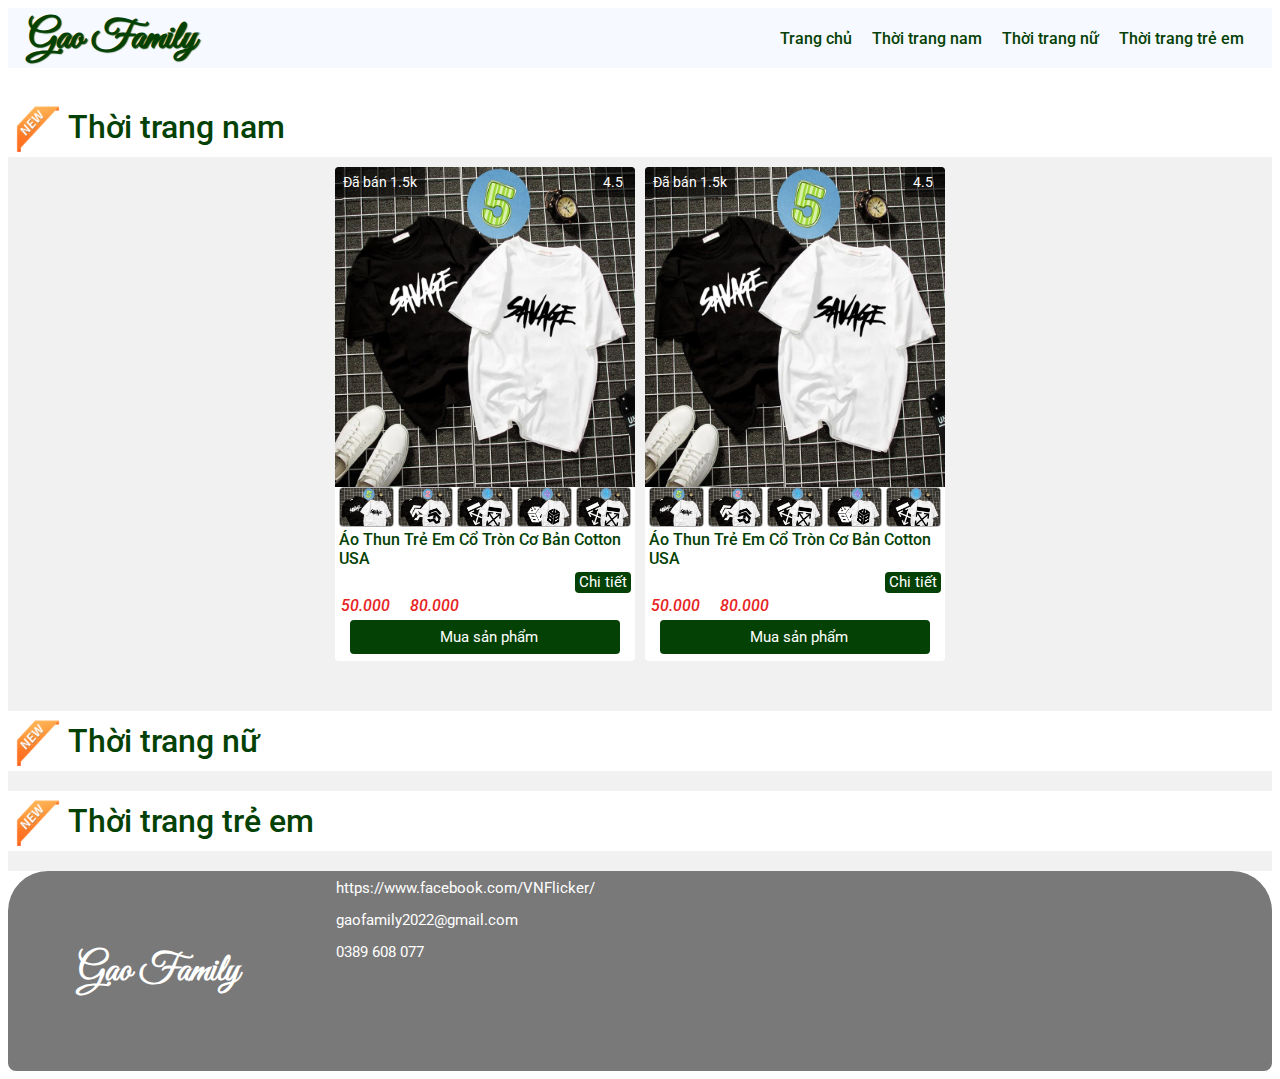
==== View/home.html @ 4e7a8027 "code 14/08/2023" ====
<!DOCTYPE html>
<html lang="en">
  <head>
    <meta charset="UTF-8" />
    <meta name="viewport" content="width=device-width, initial-scale=1.0" />
    <script
      src="https://kit.fontawesome.com/1a0d187c62.js"
      crossorigin="anonymous"
    ></script>
    <link rel="stylesheet" href="../Style/home.css" />
    <link rel="stylesheet" href="../Style/home_mb.css" />
    <link rel="icon" type="image/x-icon" href="../Data/layout/favicon.png" />
    <title>Gạo || Family</title>
  </head>
  <body>
    <!-- header -->
    <header>
      <div class="h-logo">
        <span>Gạo Family</span>
      </div>
      <div class="h-menu">
        <a href="">Trang chủ</a>
        <a href="">Thời trang nam</a>
        <a href="">Thời trang nữ</a>
        <a href="">Thời trang trẻ em</a>
      </div>
      <!-- mobile -->
      <div class="mb-menu" onclick="ShowNAV()">
        <i class="fa-solid fa-bars"></i>
      </div>
    </header>
    <!-- NAV MOBILE -->
    <nav onclick="HideNAV(event)">
      <div class="nav-form">
        <a href="">Trang chủ</a>
        <a href="">Thời trang nam</a>
        <a href="">Thời trang nữ</a>
        <a href="">Thời trang trẻ em</a>
      </div>
    </nav>
    <!-- background -->
    <div class="background">
      <img src="../Data/layout/background.png" alt="" />
    </div>
    <!-- main -->
    <main>
      <!-- title -->
      <div class="main-title">
        <span id="span-title">Thời trang nam</span>
        <img src="../Data/layout/newtag.png" alt="" />
      </div>
      <!-- load 10 sản phẩm mới nhất của nam -->
      <div class="nam-product">
        <!-- sản phẩm -->
        <div class="product">
          <!-- image -->
          <div class="pro-img">
            <img src="../Data/product/20230731174915717/1.jpg" alt="" />
            <div class="note">
              <span>Đã bán 1.5k</span>
              <span>4.5<i class="fa-solid fa-star"></i></span>
            </div>
          </div>
          <!-- list img -->
          <div class="pro-listimg">
            <div class="pro-listimg-img">
              <img
                onclick="ShowIMG(this)"
                src="../Data/product/20230731174915717/1.jpg"
                alt=""
              />
            </div>
            <div class="pro-listimg-img">
              <img
                onclick="ShowIMG(this)"
                src="../Data/product/20230731174915717/2.jpg"
                alt=""
              />
            </div>
            <div class="pro-listimg-img">
              <img
                onclick="ShowIMG(this)"
                src="../Data/product/20230731174915717/3.jpg"
                alt=""
              />
            </div>
            <div class="pro-listimg-img">
              <img
                onclick="ShowIMG(this)"
                src="../Data/product/20230731174915717/4.jpg"
                alt=""
              />
            </div>
            <div class="pro-listimg-img">
              <img
                onclick="ShowIMG(this)"
                src="../Data/product/20230731174915717/5.jpg"
                alt=""
              />
            </div>
          </div>
          <!-- thongtin -->
          <div class="pro-tensp">
            <span>Áo Thun Trẻ Em Cổ Tròn Cơ Bản Cotton USA</span>
          </div>
          <!-- Chi tiet -->
          <div class="pro-chitiet">
            <span>Chi tiết</span>
          </div>
          <!-- Gia san pham -->
          <div class="pro-gia">
            <span>50.000</span>
            <i class="fa-solid fa-dong-sign"></i>
            <i class="fa-solid fa-arrow-right"></i>
            <span>80.000</span>
            <i class="fa-solid fa-dong-sign"></i>
          </div>
          <!-- Button Mua -->
          <div class="pro-mua">
            <button>
              <i class="fa-solid fa-cart-shopping"></i><span>Mua sản phẩm</span>
            </button>
          </div>
        </div>
        <div class="product">
          <!-- image -->
          <div class="pro-img">
            <img src="../Data/product/20230731174915717/1.jpg" alt="" />
            <div class="note">
              <span>Đã bán 1.5k</span>
              <span>4.5<i class="fa-solid fa-star"></i></span>
            </div>
          </div>
          <!-- list img -->
          <div class="pro-listimg">
            <div class="pro-listimg-img">
              <img
                onclick="ShowIMG(this)"
                src="../Data/product/20230731174915717/1.jpg"
                alt=""
              />
            </div>
            <div class="pro-listimg-img">
              <img
                onclick="ShowIMG(this)"
                src="../Data/product/20230731174915717/2.jpg"
                alt=""
              />
            </div>
            <div class="pro-listimg-img">
              <img
                onclick="ShowIMG(this)"
                src="../Data/product/20230731174915717/3.jpg"
                alt=""
              />
            </div>
            <div class="pro-listimg-img">
              <img
                onclick="ShowIMG(this)"
                src="../Data/product/20230731174915717/4.jpg"
                alt=""
              />
            </div>
            <div class="pro-listimg-img">
              <img
                onclick="ShowIMG(this)"
                src="../Data/product/20230731174915717/5.jpg"
                alt=""
              />
            </div>
          </div>
          <!-- thongtin -->
          <div class="pro-tensp">
            <span>Áo Thun Trẻ Em Cổ Tròn Cơ Bản Cotton USA</span>
          </div>
          <!-- Chi tiet -->
          <div class="pro-chitiet">
            <span>Chi tiết</span>
          </div>
          <!-- Gia san pham -->
          <div class="pro-gia">
            <span>50.000</span>
            <i class="fa-solid fa-dong-sign"></i>
            <i class="fa-solid fa-arrow-right"></i>
            <span>80.000</span>
            <i class="fa-solid fa-dong-sign"></i>
          </div>
          <!-- Button Mua -->
          <div class="pro-mua">
            <button>
              <i class="fa-solid fa-cart-shopping"></i><span>Mua sản phẩm</span>
            </button>
          </div>
        </div>
      </div>
      <!-- title -->
      <div class="main-title">
        <span id="span-title">Thời trang nữ</span>
        <img src="../Data/layout/newtag.png" alt="" />
      </div>
      <!-- load 10 sản phẩm mới nhất của nữ -->
      <div class="nu-product"></div>
      <!-- title -->
      <div class="main-title">
        <span id="span-title">Thời trang trẻ em</span>
        <img src="../Data/layout/newtag.png" alt="" />
      </div>
      <!-- load 10 sản phẩm mới nhất của trẻ em -->
      <div class="treem-product"></div>
      <!-- footer -->
      <footer>
        <div class="ft-col">
          <span>Gạo Family</span>
        </div>
        <div class="ft-col">
          <div class="ft-row">
            <i class="fa-brands fa-facebook"></i>
            <span>https://www.facebook.com/VNFlicker/</span>
          </div>
          <div class="ft-row">
            <i class="fa-solid fa-envelope"></i>
            <span>gaofamily2022@gmail.com</span>
          </div>
          <div class="ft-row">
            <i class="fa-solid fa-phone"></i>
            <span>0389 608 077</span>
          </div>
        </div>
      </footer>
    </main>

    <script src="../Script/home.js"></script>
  </body>
</html>
---- Style/home.css ----
@import url("https://fonts.googleapis.com/css2?family=Great+Vibes&family=Roboto:ital,wght@0,400;0,500;1,700&display=swap");

/* font-family: 'Great Vibes', cursive;
  font-family: 'Roboto', sans-serif; */
:root {
  --cl-header: rgb(246, 249, 255);
  --cl-text: rgb(4, 65, 4);
  --cl-giasp: rgb(231, 35, 35);
  --cl-footer: rgb(121, 121, 121);
}

* {
  margin: 0;
  padding: 0;
  box-sizing: border-box;
  font-family: "Roboto", sans-serif;
  font-size: 16px;
  color: var(--cl-text);
}

body {
  margin: 8px;
}
/* width */
::-webkit-scrollbar {
  width: 4px;
}

/* Track */
::-webkit-scrollbar-track {
  background: #f1f1f1;
}

/* Handle */
::-webkit-scrollbar-thumb {
  background: #888;
  border-radius: 4px;
}

/* Handle on hover */
::-webkit-scrollbar-thumb:hover {
  background: #555;
}
/* header */
header {
  width: 100%;
  height: 60px;
  background-color: var(--cl-header);
  padding: 0px 20px;
  display: flex;
  align-items: center;
  justify-content: space-between;
  transition: 0.2s ease;
  position: sticky;
  top: 0;
  left: 0;
  user-select: none;
  z-index: 999;
}
header .h-logo {
  cursor: pointer;
}

header .h-logo span {
  font-family: "Great Vibes", cursive;
  font-size: 40px;
  font-weight: bold;
  text-shadow: 1px 1px 1px var(--cl-text);
}
header .h-menu a {
  text-decoration: none;
  padding: 8px;
  position: relative;
  font-weight: 500;
}

header .h-menu a::before {
  content: "";
  position: absolute;
  left: 0;
  bottom: 0;
  width: 0;
  height: 4px;
  border-radius: 2px;
  background-color: var(--cl-text);
  transition: 0.2s linear;
}

header .h-menu a:hover::before {
  width: 100%;
}

header .mb-menu {
  display: none;
  border-radius: 4px;
  cursor: pointer;
}

header .mb-menu i {
  font-size: 24px;
  padding: 4px 8px;
}
/* NAV MOBILE */
nav {
  width: 100%;
  height: 100vh;
  position: fixed;
  top: 0;
  left: 0;
  background-color: rgba(0, 0, 0, 0.8);
  display: none;
  align-items: center;
  justify-content: center;
  z-index: 1000;
}
nav .nav-form {
  width: 80%;
  background-color: white;
  padding: 14px;
  border-radius: 8px;
}
nav .nav-form a {
  display: flex;
  align-items: center;
  justify-content: center;
  height: 40px;
  border-radius: 4px;
  text-decoration: none;
  user-select: none;
}
nav .nav-form a:hover {
  font-weight: 500;
  background-color: rgb(255, 234, 220);
}
/* background */
.background {
  width: 100%;
}
.background img {
  width: 100%;
}

/* main */
main {
  width: 100%;
  margin-top: 10px;
}

main .main-title {
  width: 100%;
  height: 60px;
  display: flex;
  align-items: center;
  justify-content: left;
  user-select: none;
  position: relative;
}
main .main-title span {
  font-size: 32px;
  font-weight: 500;
  margin-left: 60px;
}
main .main-title img {
  width: 60px;
  height: 60px;
  position: absolute;
  top: 0;
  left: 0;
}
main .nam-product,
main .nu-product,
main .treem-product {
  width: 100%;
  display: flex;
  flex-wrap: wrap;
  justify-content: center;
  gap: 10px;
  padding: 10px;
  background-color: rgb(241, 241, 241);
}

.product {
  width: 300px !important;
  height: 494px;
  background-color: white;
  border-radius: 4px;
  margin-bottom: 40px;
  transition: all linear 0.2s;
  user-select: none;
  overflow: hidden;
}

.product:hover .pro-img img {
  transform: scale(1.1);
}

.product .pro-img {
  width: 100%;
  height: 320px;
  overflow: hidden;
  position: relative;

}

.product .pro-img .note {
  position: absolute;
  top: 0;
  left: 0;
  width: 100%;
  height: 30px;
  display: flex;
  justify-content: space-between;
}

.product .pro-img .note span {
  display: inline-flex;
  align-items: center;
  height: 30px;
  background-color: rgba(0, 0, 0, 0.6);
  padding: 0px 8px;
  border-radius: 2px;
  color: white;
  font-size: 14px;
}

.product .pro-img .note span i {
  color: yellow;
  font-size: 12px;
  margin-left: 4px;
}

.product .pro-img img {
  width: 100%;
  height: 320px;
  transition: all linear 0.2s;
}

.product .pro-listimg {
  width: 100%;
  height: 40px;
  display: grid;
  grid-template-columns: repeat(5, 1fr);
  gap: 4px;
  padding: 0px 4px;
  overflow: hidden;
}

.product .pro-listimg .pro-listimg-img {
  width: 100%;
  height: 40px;
  border-radius: 4px;
  border: solid 1px rgb(180, 180, 180);
  overflow: hidden;
}

.product .pro-listimg img {
  width: 100%;
  transition: all linear 0.2s;
  cursor: pointer;
}

.product .pro-listimg img:hover {
  transform: scale(1.2);
}

.product .pro-tensp {
  width: 100%;
  height: 44px;
  display: flex;
  align-items: center;
  padding: 0 4px;
  overflow: hidden;
}

.product .pro-tensp span {
  font-size: 16px;
  font-weight: 500;
}

.product .pro-chitiet {
  display: flex;
  align-items: center;
  justify-content: right;
  width: 100%;
  height: 22px;
  padding: 0px 4px;
}
.product .pro-chitiet span {
  display: inline;
  font-size: 14.5px;
  font-weight: unset;
  background-color: var(--cl-text);
  padding: 2px 4px;
  border-radius: 4px;
  color: white;
  transition: 0.2s ease;
  cursor: pointer;
}
.product .pro-chitiet span:hover {
  background-color: rgb(44, 126, 44);
}
.product .pro-gia {
  width: 100%;
  height: 24px;
  display: flex;
  align-items: center;
  padding-left: 4px;
}

.product .pro-gia span {
  display: inline;
  font-weight: 500;
  font-style: italic;
  color: var(--cl-giasp);
  padding: 0px 2px;
}

.product .pro-gia i {
  color: var(--cl-giasp);
  padding-right: 8px;
  font-style: italic;
}
.product .pro-mua {
  width: 100%;
  height: 40px;
  display: flex;
  align-items: center;
  justify-content: center;
}
.product .pro-mua button {
  width: 90%;
  height: 34px;
  background-color: var(--cl-text);
  border: none;
  outline: none;
  display: flex;
  align-items: center;
  justify-content: center;
  border-radius: 4px;
  cursor: pointer;
  transition: 0.2s ease;
}

.product .pro-mua button:hover {
  background-color: rgb(44, 126, 44);
}

.product .pro-mua button span,
.product .pro-mua button i {
  color: white;
  font-size: 14.5px;
  margin: 0px 4px;
}
/* footer */
footer {
  width: 100%;
  height: 200px;
  background-color: var(--cl-footer);
  border-radius: 40px 40px 8px 8px;
  display: grid;
  grid-template-columns: 300px 1fr;
  gap: 20px;
}
footer .ft-col {
  width: 100%;
  height: 200px;
}
footer .ft-col:first-child {
  display: flex;
  align-items: center;
  justify-content: center;
}
footer .ft-col:first-child span {
  font-family: "Great Vibes", cursive;
  font-size: 38px;
  font-weight: bold;
}

footer .ft-col .ft-row {
  width: 100%;
  height: 30px;
  display: flex;
  align-items: center;
  margin-top: 2px;
}

footer i {
  color: white;
  font-size: 16px;
  margin-right: 8px;
}
footer span {
  color: white;
  font-size: 14.5px;
}
---- Style/home_mb.css ----
@media only screen and (max-width: 760px) {
  body {
    margin: 0;
  }
  header {
    height: 40px;
  }
  header .h-logo span {
    font-size: 28px;
  }
  header .h-menu {
    display: none;
  }
  header .mb-menu {
    display: block;
  }
  /* title */
  main .main-title {
    height: 50px;
  }
  main .main-title span {
    font-size: 22px;
    margin-left: 40px;
  }
  main .main-title img {
    width: 50px;
    height: 50px;
  }
  /* product */
  main .nam-product,
  main .nu-product,
  main .treem-product {
    display: grid;
    grid-template-columns: repeat(2, 1fr);
    gap: 10px;
    padding: 10px;
  }

  .product {
    width: 100% !important;
    height: unset;
    margin-bottom: 20px;
  }

  .product .pro-img {
    height: unset;
  }

  .product .pro-img img {
    height: unset;
  }

  .product .pro-img .note span {
    height: 24px;
    padding: 0px 2px;
    font-size: 12px;
  }

  .product .pro-img .note span i {
    font-size: 10px;
  }

  .product .pro-listimg {
    gap: 2px;
    height: 30px;
  }

  .product .pro-listimg .pro-listimg-img {
    height: 30px;
  }
  .product .pro-chitiet span {
    font-size: 12.5px;
  }
  .product .pro-tensp span {
    font-size: 13px;
    font-weight: 500;
  }

  .product .pro-gia :is(span, i) {
    font-size: 13px;
  }
  .product .pro-mua button {
    height: 30px;
  }
  .product .pro-mua button span {
    font-size: 12.5px;
  }
  /* footer */
  footer {
    display: block;
    height: 160px;
    padding: 10px 20px;
    border-radius: 24px 24px 0 0;
  }
  footer .ft-col:first-child {
    display: flex;
    height: 40px;
  }
  footer .ft-col:first-child span {
    font-size: 30px;
  }
  footer .ft-col:last-child {
    height: 100px;
  }
  footer .ft-col .ft-row {
    height: 20px;
  }
  footer i {
    font-size: 12.5px;
  }
  footer span {
    font-size: 12px;
  }
}
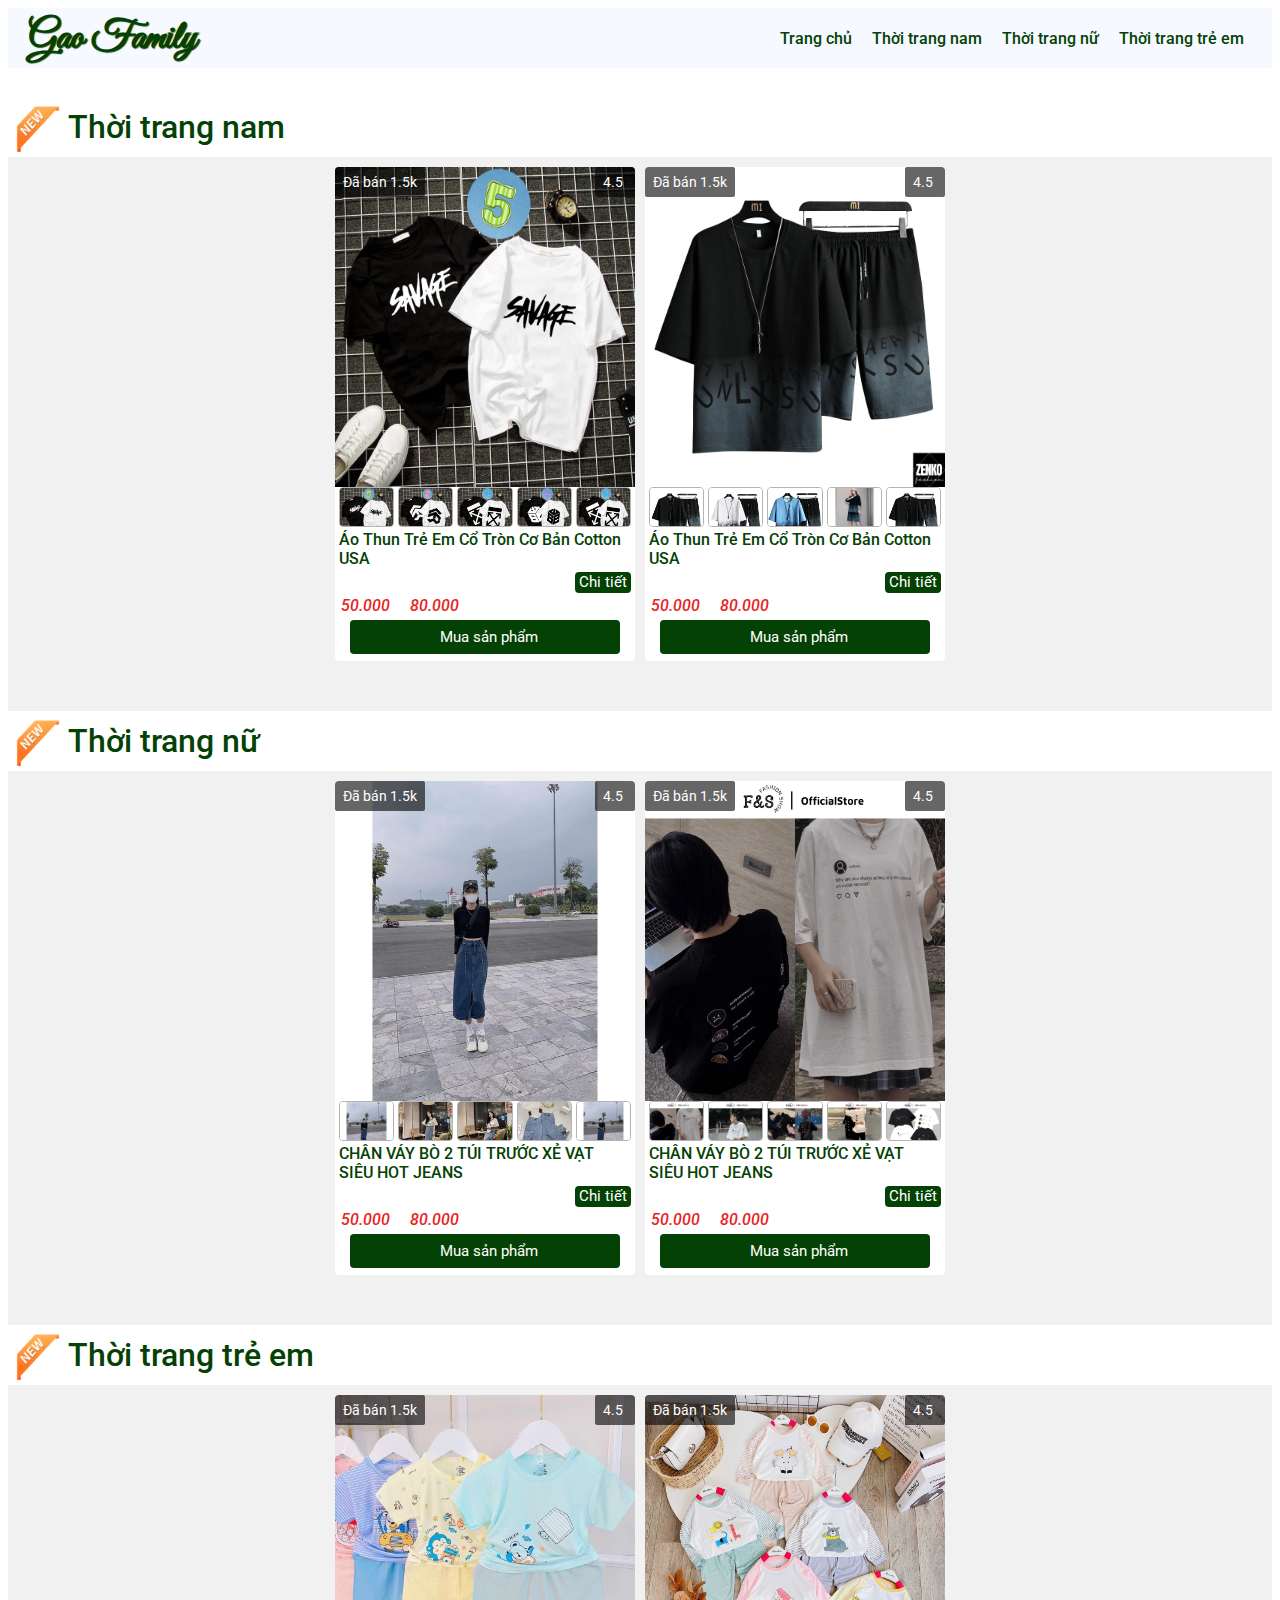
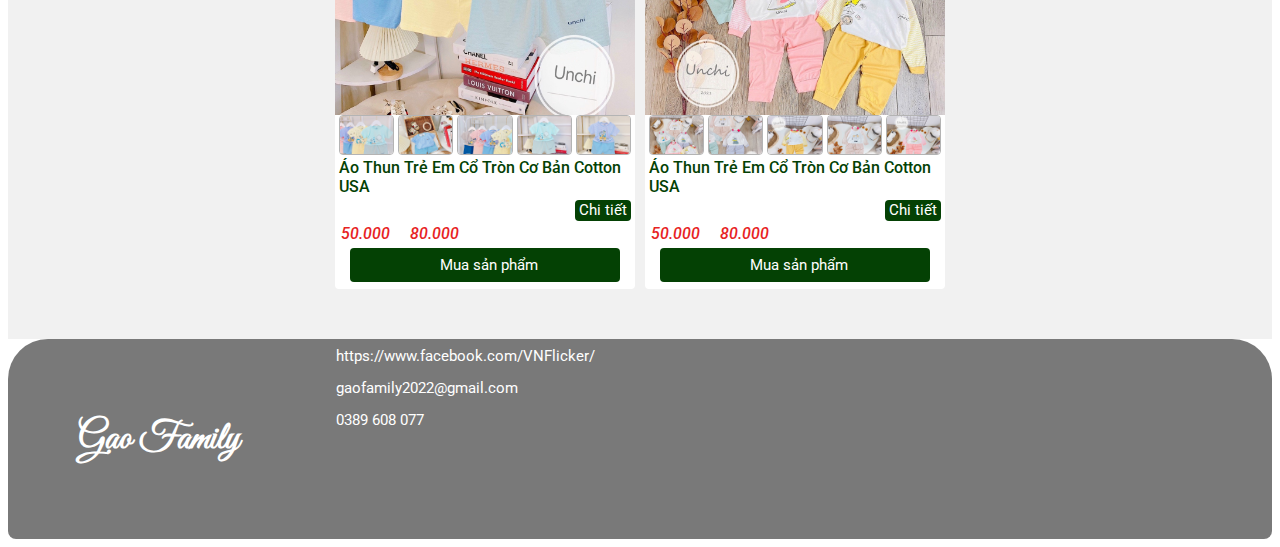
==== commit 73090e47: "Update product" ====
--- a/View/home.html
+++ b/View/home.html
@@ -105,7 +105,7 @@
           </div>
           <!-- Chi tiet -->
           <div class="pro-chitiet">
-            <span>Chi tiết</span>
+            <span onclick="ShowChitiet(this)">Chi tiết</span>
           </div>
           <!-- Gia san pham -->
           <div class="pro-gia">
@@ -125,7 +125,7 @@
         <div class="product">
           <!-- image -->
           <div class="pro-img">
-            <img src="../Data/product/20230731174915717/1.jpg" alt="" />
+            <img src="../Data/product/20230731175055361/1.jpg" alt="" />
             <div class="note">
               <span>Đã bán 1.5k</span>
               <span>4.5<i class="fa-solid fa-star"></i></span>
@@ -136,35 +136,35 @@
             <div class="pro-listimg-img">
               <img
                 onclick="ShowIMG(this)"
-                src="../Data/product/20230731174915717/1.jpg"
-                alt=""
-              />
-            </div>
-            <div class="pro-listimg-img">
-              <img
-                onclick="ShowIMG(this)"
-                src="../Data/product/20230731174915717/2.jpg"
-                alt=""
-              />
-            </div>
-            <div class="pro-listimg-img">
-              <img
-                onclick="ShowIMG(this)"
-                src="../Data/product/20230731174915717/3.jpg"
-                alt=""
-              />
-            </div>
-            <div class="pro-listimg-img">
-              <img
-                onclick="ShowIMG(this)"
-                src="../Data/product/20230731174915717/4.jpg"
-                alt=""
-              />
-            </div>
-            <div class="pro-listimg-img">
-              <img
-                onclick="ShowIMG(this)"
-                src="../Data/product/20230731174915717/5.jpg"
+                src="../Data/product/20230731175055361/1.jpg"
+                alt=""
+              />
+            </div>
+            <div class="pro-listimg-img">
+              <img
+                onclick="ShowIMG(this)"
+                src="../Data/product/20230731175055361/2.jpg"
+                alt=""
+              />
+            </div>
+            <div class="pro-listimg-img">
+              <img
+                onclick="ShowIMG(this)"
+                src="../Data/product/20230731175055361/3.jpg"
+                alt=""
+              />
+            </div>
+            <div class="pro-listimg-img">
+              <img
+                onclick="ShowIMG(this)"
+                src="../Data/product/20230731175055361/4.jpg"
+                alt=""
+              />
+            </div>
+            <div class="pro-listimg-img">
+              <img
+                onclick="ShowIMG(this)"
+                src="../Data/product/20230731175055361/1.jpg"
                 alt=""
               />
             </div>
@@ -175,7 +175,7 @@
           </div>
           <!-- Chi tiet -->
           <div class="pro-chitiet">
-            <span>Chi tiết</span>
+            <span onclick="ShowChitiet(this)">Chi tiết</span>
           </div>
           <!-- Gia san pham -->
           <div class="pro-gia">
@@ -199,14 +199,298 @@
         <img src="../Data/layout/newtag.png" alt="" />
       </div>
       <!-- load 10 sản phẩm mới nhất của nữ -->
-      <div class="nu-product"></div>
+      <div class="nu-product">
+        <!-- sản phẩm -->
+        <div class="product">
+          <!-- image -->
+          <div class="pro-img">
+            <img src="../Data/product/20230815114154210/1.jpg" alt="" />
+            <div class="note">
+              <span>Đã bán 1.5k</span>
+              <span>4.5<i class="fa-solid fa-star"></i></span>
+            </div>
+          </div>
+          <!-- list img -->
+          <div class="pro-listimg">
+            <div class="pro-listimg-img">
+              <img
+                onclick="ShowIMG(this)"
+                src="../Data/product/20230815114154210/1.jpg"
+                alt=""
+              />
+            </div>
+            <div class="pro-listimg-img">
+              <img
+                onclick="ShowIMG(this)"
+                src="../Data/product/20230815114154210/2.jpg"
+                alt=""
+              />
+            </div>
+            <div class="pro-listimg-img">
+              <img
+                onclick="ShowIMG(this)"
+                src="../Data/product/20230815114154210/3.jpg"
+                alt=""
+              />
+            </div>
+            <div class="pro-listimg-img">
+              <img
+                onclick="ShowIMG(this)"
+                src="../Data/product/20230815114154210/4.jpg"
+                alt=""
+              />
+            </div>
+            <div class="pro-listimg-img">
+              <img
+                onclick="ShowIMG(this)"
+                src="../Data/product/20230815114154210/5.jpg"
+                alt=""
+              />
+            </div>
+          </div>
+          <!-- thongtin -->
+          <div class="pro-tensp">
+            <span>CHÂN VÁY BÒ 2 TÚI TRƯỚC XẺ VẠT SIÊU HOT JEANS</span>
+          </div>
+          <!-- Chi tiet -->
+          <div class="pro-chitiet">
+            <span onclick="ShowChitiet(this)">Chi tiết</span>
+          </div>
+          <!-- Gia san pham -->
+          <div class="pro-gia">
+            <span>50.000</span>
+            <i class="fa-solid fa-dong-sign"></i>
+            <i class="fa-solid fa-arrow-right"></i>
+            <span>80.000</span>
+            <i class="fa-solid fa-dong-sign"></i>
+          </div>
+          <!-- Button Mua -->
+          <div class="pro-mua">
+            <button>
+              <i class="fa-solid fa-cart-shopping"></i><span>Mua sản phẩm</span>
+            </button>
+          </div>
+        </div>
+        <div class="product">
+          <!-- image -->
+          <div class="pro-img">
+            <img src="../Data/product/20230815114952231/1.jpg" alt="" />
+            <div class="note">
+              <span>Đã bán 1.5k</span>
+              <span>4.5<i class="fa-solid fa-star"></i></span>
+            </div>
+          </div>
+          <!-- list img -->
+          <div class="pro-listimg">
+            <div class="pro-listimg-img">
+              <img
+                onclick="ShowIMG(this)"
+                src="../Data/product/20230815114952231/1.jpg"
+                alt=""
+              />
+            </div>
+            <div class="pro-listimg-img">
+              <img
+                onclick="ShowIMG(this)"
+                src="../Data/product/20230815114952231/2.jpg"
+                alt=""
+              />
+            </div>
+            <div class="pro-listimg-img">
+              <img
+                onclick="ShowIMG(this)"
+                src="../Data/product/20230815114952231/3.jpg"
+                alt=""
+              />
+            </div>
+            <div class="pro-listimg-img">
+              <img
+                onclick="ShowIMG(this)"
+                src="../Data/product/20230815114952231/4.jpg"
+                alt=""
+              />
+            </div>
+            <div class="pro-listimg-img">
+              <img
+                onclick="ShowIMG(this)"
+                src="../Data/product/20230815114952231/5.jpg"
+                alt=""
+              />
+            </div>
+          </div>
+          <!-- thongtin -->
+          <div class="pro-tensp">
+            <span>CHÂN VÁY BÒ 2 TÚI TRƯỚC XẺ VẠT SIÊU HOT JEANS</span>
+          </div>
+          <!-- Chi tiet -->
+          <div class="pro-chitiet">
+            <span onclick="ShowChitiet(this)">Chi tiết</span>
+          </div>
+          <!-- Gia san pham -->
+          <div class="pro-gia">
+            <span>50.000</span>
+            <i class="fa-solid fa-dong-sign"></i>
+            <i class="fa-solid fa-arrow-right"></i>
+            <span>80.000</span>
+            <i class="fa-solid fa-dong-sign"></i>
+          </div>
+          <!-- Button Mua -->
+          <div class="pro-mua">
+            <button>
+              <i class="fa-solid fa-cart-shopping"></i><span>Mua sản phẩm</span>
+            </button>
+          </div>
+        </div>
+      </div>
       <!-- title -->
       <div class="main-title">
         <span id="span-title">Thời trang trẻ em</span>
         <img src="../Data/layout/newtag.png" alt="" />
       </div>
       <!-- load 10 sản phẩm mới nhất của trẻ em -->
-      <div class="treem-product"></div>
+      <div class="treem-product">
+        <!-- sản phẩm -->
+        <div class="product">
+          <!-- image -->
+          <div class="pro-img">
+            <img src="../Data/product/20230815120143120/1.jpg" alt="" />
+            <div class="note">
+              <span>Đã bán 1.5k</span>
+              <span>4.5<i class="fa-solid fa-star"></i></span>
+            </div>
+          </div>
+          <!-- list img -->
+          <div class="pro-listimg">
+            <div class="pro-listimg-img">
+              <img
+                onclick="ShowIMG(this)"
+                src="../Data/product/20230815120143120/1.jpg"
+                alt=""
+              />
+            </div>
+            <div class="pro-listimg-img">
+              <img
+                onclick="ShowIMG(this)"
+                src="../Data/product/20230815120143120/2.jpg"
+                alt=""
+              />
+            </div>
+            <div class="pro-listimg-img">
+              <img
+                onclick="ShowIMG(this)"
+                src="../Data/product/20230815120143120/3.jpg"
+                alt=""
+              />
+            </div>
+            <div class="pro-listimg-img">
+              <img
+                onclick="ShowIMG(this)"
+                src="../Data/product/20230815120143120/4.jpg"
+                alt=""
+              />
+            </div>
+            <div class="pro-listimg-img">
+              <img
+                onclick="ShowIMG(this)"
+                src="../Data/product/20230815120143120/5.jpg"
+                alt=""
+              />
+            </div>
+          </div>
+          <!-- thongtin -->
+          <div class="pro-tensp">
+            <span>Áo Thun Trẻ Em Cổ Tròn Cơ Bản Cotton USA</span>
+          </div>
+          <!-- Chi tiet -->
+          <div class="pro-chitiet">
+            <span onclick="ShowChitiet(this)">Chi tiết</span>
+          </div>
+          <!-- Gia san pham -->
+          <div class="pro-gia">
+            <span>50.000</span>
+            <i class="fa-solid fa-dong-sign"></i>
+            <i class="fa-solid fa-arrow-right"></i>
+            <span>80.000</span>
+            <i class="fa-solid fa-dong-sign"></i>
+          </div>
+          <!-- Button Mua -->
+          <div class="pro-mua">
+            <button>
+              <i class="fa-solid fa-cart-shopping"></i><span>Mua sản phẩm</span>
+            </button>
+          </div>
+        </div>
+        <div class="product">
+          <!-- image -->
+          <div class="pro-img">
+            <img src="../Data/product/20230815120143126/1.jpg" alt="" />
+            <div class="note">
+              <span>Đã bán 1.5k</span>
+              <span>4.5<i class="fa-solid fa-star"></i></span>
+            </div>
+          </div>
+          <!-- list img -->
+          <div class="pro-listimg">
+            <div class="pro-listimg-img">
+              <img
+                onclick="ShowIMG(this)"
+                src="../Data/product/20230815120143126/1.jpg"
+                alt=""
+              />
+            </div>
+            <div class="pro-listimg-img">
+              <img
+                onclick="ShowIMG(this)"
+                src="../Data/product/20230815120143126/2.jpg"
+                alt=""
+              />
+            </div>
+            <div class="pro-listimg-img">
+              <img
+                onclick="ShowIMG(this)"
+                src="../Data/product/20230815120143126/3.jpg"
+                alt=""
+              />
+            </div>
+            <div class="pro-listimg-img">
+              <img
+                onclick="ShowIMG(this)"
+                src="../Data/product/20230815120143126/4.jpg"
+                alt=""
+              />
+            </div>
+            <div class="pro-listimg-img">
+              <img
+                onclick="ShowIMG(this)"
+                src="../Data/product/20230815120143126/5.jpg"
+                alt=""
+              />
+            </div>
+          </div>
+          <!-- thongtin -->
+          <div class="pro-tensp">
+            <span>Áo Thun Trẻ Em Cổ Tròn Cơ Bản Cotton USA</span>
+          </div>
+          <!-- Chi tiet -->
+          <div class="pro-chitiet">
+            <span onclick="ShowChitiet(this)">Chi tiết</span>
+          </div>
+          <!-- Gia san pham -->
+          <div class="pro-gia">
+            <span>50.000</span>
+            <i class="fa-solid fa-dong-sign"></i>
+            <i class="fa-solid fa-arrow-right"></i>
+            <span>80.000</span>
+            <i class="fa-solid fa-dong-sign"></i>
+          </div>
+          <!-- Button Mua -->
+          <div class="pro-mua">
+            <button>
+              <i class="fa-solid fa-cart-shopping"></i><span>Mua sản phẩm</span>
+            </button>
+          </div>
+        </div>
+      </div>
       <!-- footer -->
       <footer>
         <div class="ft-col">
@@ -228,7 +512,39 @@
         </div>
       </footer>
     </main>
-
+    <!-- Chitiet sanpham -->
+    <div class="chitiet">
+      <div class="f-chitiet">
+        <!-- form close -->
+        <div class="f-close">
+          <i class="fa-solid fa-xmark fa-fade" onclick="HideChitiet()"></i>
+        </div>
+        <!-- form main -->
+        <div class="f-main">
+          <div class="f-main-img">
+            <img src="../Data/product/20230731175055361/1.jpg" alt="" />
+            <img src="../Data/product/20230731175055361/2.jpg" alt="" />
+            <img src="../Data/product/20230731175055361/3.jpg" alt="" />
+            <img src="../Data/product/20230731175055361/4.jpg" alt="" />
+            <img src="../Data/product/20230731175055361/1.jpg" alt="" />
+          </div>
+          <div class="f-main-thongtin">
+            <div class="tt-tensp">
+              <span>Áo Thun Trẻ Em Cổ Tròn Cơ Bản Cotton USA</span>
+            </div>
+            <div class="tt-chitiet">
+              <span
+                >Bộ Quần Áo Thun Nam Hottrend In Họa Tiết Chữ UMKLSU Tinh Tế.
+                Thời Trang Zenkonam MEN QA 129</span
+              >
+              <span>Thiết kế thời trang, đơn giản không kém phần hiện đại</span>
+              <span>Kiểu dáng gọn nhẹ, năng động</span>
+              <span>Chất vải thun mềm mại, dễ thấm hút mồ hôi</span>
+            </div>
+          </div>
+        </div>
+      </div>
+    </div>
     <script src="../Script/home.js"></script>
   </body>
 </html>
--- a/Style/home.css
+++ b/Style/home.css
@@ -351,6 +351,82 @@
   font-size: 14.5px;
   margin: 0px 4px;
 }
+/* chi tiet san pham */
+.chitiet{
+  width: 100%;
+  height: 100vh;
+  position: fixed;
+  top: 0;
+  left: 0;
+  background-color: rgba(0, 0, 0, 0.8);
+  display: none;
+  align-items: center;
+  justify-content: center;
+  z-index: 1001;
+}
+.f-chitiet{
+  width: 90%;
+  height: calc(100vh - 200px);
+  background-color: white;
+  border-radius: 4px;
+}
+.f-close{
+  width: 100%;
+  height: 24px;
+  display: flex;
+  align-items: center;
+  justify-content: right;
+}
+.f-close i{
+  font-size: 24px;
+  color: red;
+  margin-right: 6px;
+  cursor: pointer;
+}
+.f-main{
+  width: 100%;
+  height: calc(100% - 24px);
+  display: grid;
+  grid-template-columns: 1.2fr 2fr;
+  gap: 10px;
+  padding: 8px;
+}
+.f-main-img{
+  width: 100%;
+  height: 100%;
+  overflow: auto;
+}
+
+/* scroll */
+.f-main-img::-webkit-scrollbar {
+  width: 1px;
+}
+
+.f-main-img img{
+  width: 100%;
+}
+.f-main-thongtin{
+  width: 100%;
+  height: 100%;
+  overflow: auto;
+}
+.tt-tensp{
+  width: 100%;
+
+}
+.tt-tensp span{
+  font-size: 30px;
+  font-weight: 500;
+}
+.tt-chitiet{
+  width: 100%;
+  line-height: 24px;
+}
+.tt-chitiet span{
+  font-size: 16px;
+  display: block;
+  padding-left: 8px;
+}
 /* footer */
 footer {
   width: 100%;
--- a/Style/home_mb.css
+++ b/Style/home_mb.css
@@ -85,6 +85,25 @@
   .product .pro-mua button span {
     font-size: 12.5px;
   }
+  /* chitiet */
+  .f-main {
+    width: 100%;
+    height: calc(100% - 24px);
+    display: flex;
+    flex-wrap: wrap;
+    padding: 8px;
+    overflow: auto;
+  }
+  .f-main-img,
+  .f-main-thongtin {
+    width: 100%;
+    height: unset;
+    overflow: auto;
+  }
+  .tt-tensp span {
+    font-size: 20px;
+    font-weight: 500;
+  }
   /* footer */
   footer {
     display: block;
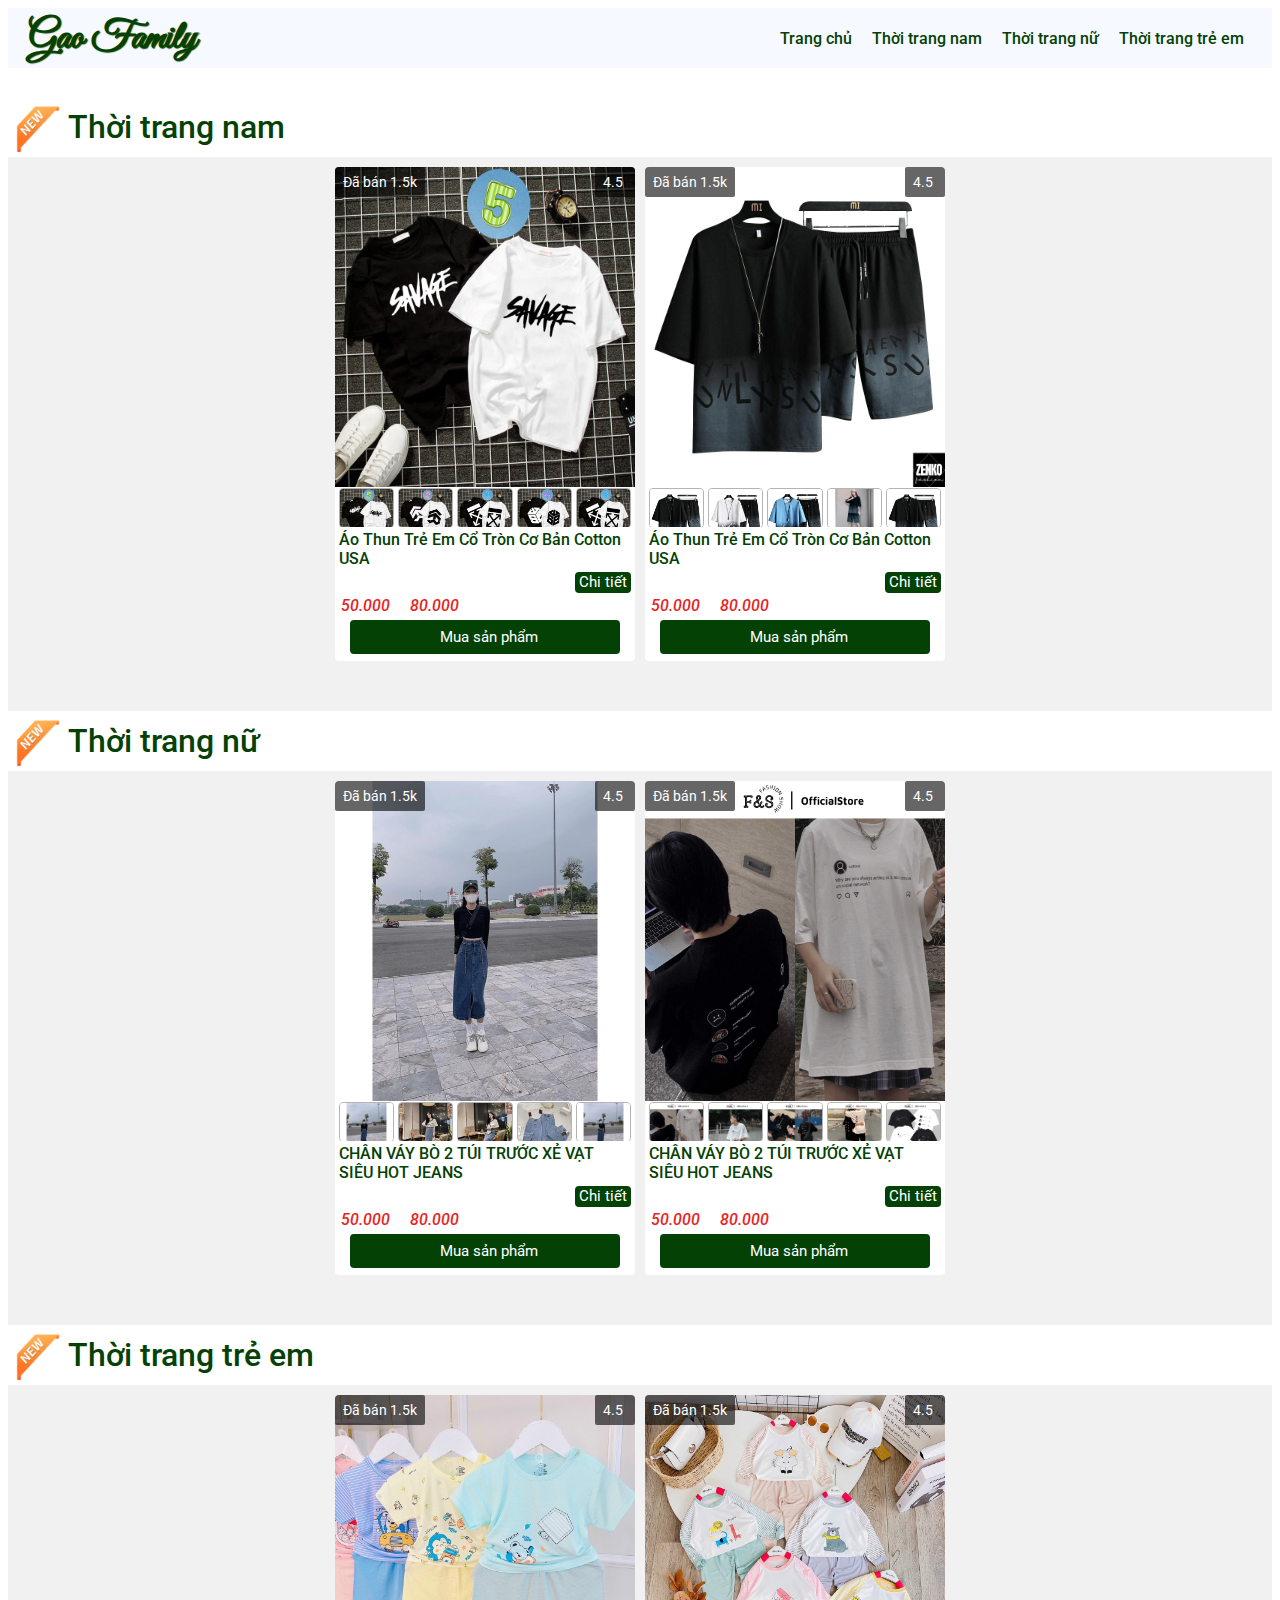
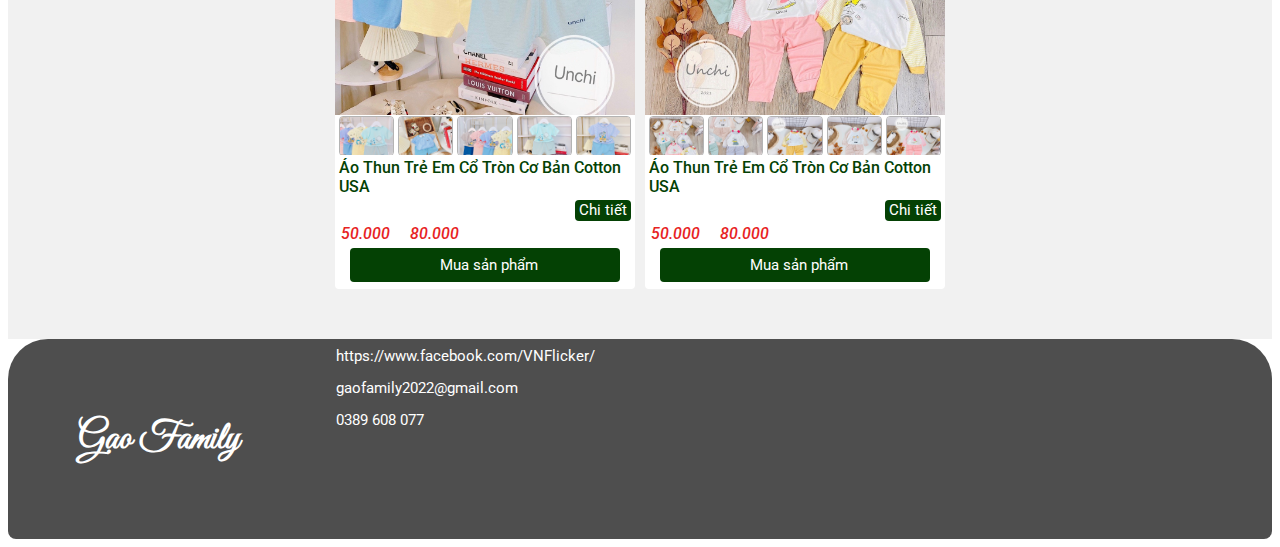
==== commit 5baa1443: "Code 17/08/2023" ====
--- a/View/home.html
+++ b/View/home.html
@@ -19,9 +19,9 @@
         <span>Gạo Family</span>
       </div>
       <div class="h-menu">
-        <a href="">Trang chủ</a>
-        <a href="">Thời trang nam</a>
-        <a href="">Thời trang nữ</a>
+        <a href="../View/home.html">Trang chủ</a>
+        <a href="../View/thoi_trang_nam.html">Thời trang nam</a>
+        <a href="../View/thoi_trang_nu.html">Thời trang nữ</a>
         <a href="">Thời trang trẻ em</a>
       </div>
       <!-- mobile -->
@@ -32,15 +32,15 @@
     <!-- NAV MOBILE -->
     <nav onclick="HideNAV(event)">
       <div class="nav-form">
-        <a href="">Trang chủ</a>
-        <a href="">Thời trang nam</a>
-        <a href="">Thời trang nữ</a>
+        <a href="../View/home.html">Trang chủ</a>
+        <a href="../View/thoi_trang_nam.html">Thời trang nam</a>
+        <a href="../View/thoi_trang_nu.html">Thời trang nữ</a>
         <a href="">Thời trang trẻ em</a>
       </div>
     </nav>
     <!-- background -->
     <div class="background">
-      <img src="../Data/layout/background.png" alt="" />
+      <img src="../Data/layout/bg-home.png" alt="" />
     </div>
     <!-- main -->
     <main>
@@ -104,7 +104,7 @@
             <span>Áo Thun Trẻ Em Cổ Tròn Cơ Bản Cotton USA</span>
           </div>
           <!-- Chi tiet -->
-          <div class="pro-chitiet">
+          <div class="pro-chitiet" alt="20230731174915717">
             <span onclick="ShowChitiet(this)">Chi tiết</span>
           </div>
           <!-- Gia san pham -->
@@ -174,7 +174,7 @@
             <span>Áo Thun Trẻ Em Cổ Tròn Cơ Bản Cotton USA</span>
           </div>
           <!-- Chi tiet -->
-          <div class="pro-chitiet">
+          <div class="pro-chitiet" alt="20230731175055361">
             <span onclick="ShowChitiet(this)">Chi tiết</span>
           </div>
           <!-- Gia san pham -->
@@ -253,7 +253,7 @@
             <span>CHÂN VÁY BÒ 2 TÚI TRƯỚC XẺ VẠT SIÊU HOT JEANS</span>
           </div>
           <!-- Chi tiet -->
-          <div class="pro-chitiet">
+          <div class="pro-chitiet" alt="20230815114154210">
             <span onclick="ShowChitiet(this)">Chi tiết</span>
           </div>
           <!-- Gia san pham -->
@@ -323,7 +323,7 @@
             <span>CHÂN VÁY BÒ 2 TÚI TRƯỚC XẺ VẠT SIÊU HOT JEANS</span>
           </div>
           <!-- Chi tiet -->
-          <div class="pro-chitiet">
+          <div class="pro-chitiet" alt="20230815114952231">
             <span onclick="ShowChitiet(this)">Chi tiết</span>
           </div>
           <!-- Gia san pham -->
@@ -402,7 +402,7 @@
             <span>Áo Thun Trẻ Em Cổ Tròn Cơ Bản Cotton USA</span>
           </div>
           <!-- Chi tiet -->
-          <div class="pro-chitiet">
+          <div class="pro-chitiet" alt="20230815120143120">
             <span onclick="ShowChitiet(this)">Chi tiết</span>
           </div>
           <!-- Gia san pham -->
@@ -472,7 +472,7 @@
             <span>Áo Thun Trẻ Em Cổ Tròn Cơ Bản Cotton USA</span>
           </div>
           <!-- Chi tiet -->
-          <div class="pro-chitiet">
+          <div class="pro-chitiet" alt="20230815120143126">
             <span onclick="ShowChitiet(this)">Chi tiết</span>
           </div>
           <!-- Gia san pham -->
--- a/Style/home.css
+++ b/Style/home.css
@@ -6,7 +6,7 @@
   --cl-header: rgb(246, 249, 255);
   --cl-text: rgb(4, 65, 4);
   --cl-giasp: rgb(231, 35, 35);
-  --cl-footer: rgb(121, 121, 121);
+  --cl-footer: rgb(78, 78, 78);
 }
 
 * {
@@ -241,7 +241,7 @@
   display: grid;
   grid-template-columns: repeat(5, 1fr);
   gap: 4px;
-  padding: 0px 4px;
+  padding: 1px 4px;
   overflow: hidden;
 }
 
@@ -394,6 +394,10 @@
 .f-main-img{
   width: 100%;
   height: 100%;
+  display: flex;
+  align-items: center;
+  flex-direction: column;
+  gap: 10px;
   overflow: auto;
 }
 
@@ -401,9 +405,10 @@
 .f-main-img::-webkit-scrollbar {
   width: 1px;
 }
-
+ 
 .f-main-img img{
-  width: 100%;
+  width: 94%;
+  object-fit: cover;
 }
 .f-main-thongtin{
   width: 100%;
